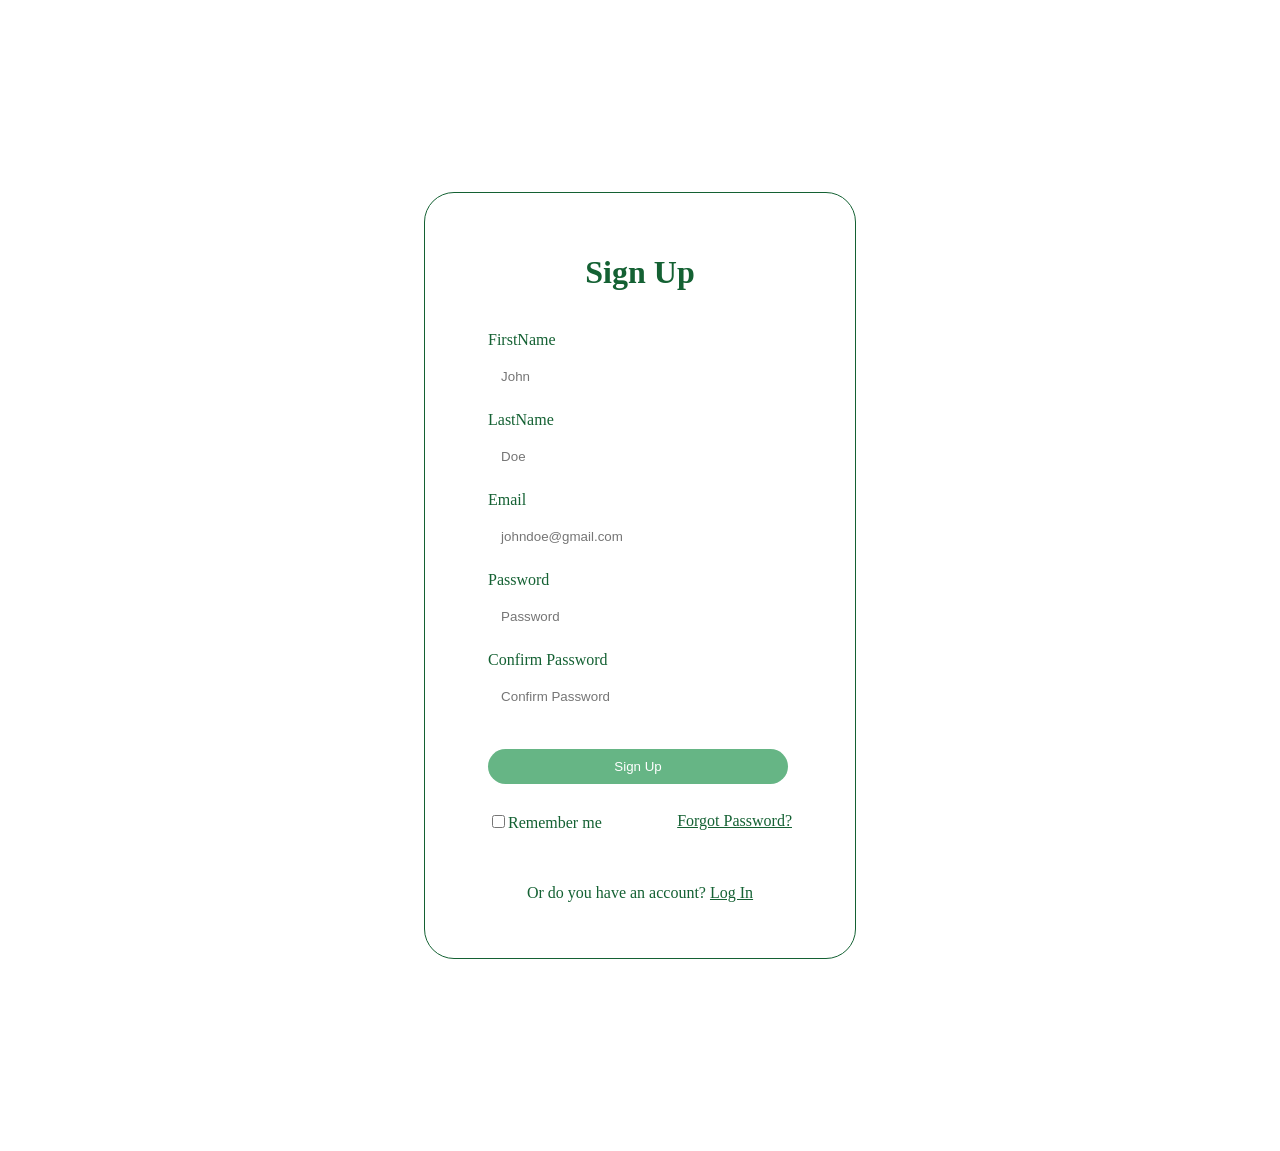
==== register.html @ 47308600 "Add files via upload" ====
<!DOCTYPE html>
<html>
  <head>
    <title>Recipe Haven - Sign Up</title>
    <link rel="stylesheet" href="register.css">
    <link rel="icon" type="image/jpg" href="images/fav2.png" alt="Recipe Haven Icon">
  </head>

  <body>
    <div class="formbox">
      <div class="login">
        <h1 id="sign-up-text" class="text">Sign Up</h1>
        <br>
        <form action="" method="POST" enctype="multipart/form-data" style="padding-bottom: 10px" id="form">
          <!--FirstName-->
          <label class="text" for="firstname" id="firstname">FirstName</label>
          <br>
          <input style="border-radius: 20px; border: none; width: 300px; height: 30px; background-color: #ffffffe0; margin-top: 12px;" type="text" id="firstname" placeholder="   John" minlength="3" required>
          <br><br>
          <!--LastName-->
          <label class="text" for="lastname" id="lastname" >LastName</label>
          <br>
          <input style="border-radius: 20px; border: none; width: 300px; height: 30px; background-color: #ffffffe0; margin-top: 12px;" type="text" id="lastname" placeholder="   Doe" minlength="3" required>
          <br><br>
          <!--Email-->
          <label class="text" for="email" id="email">Email</label>
          <br>
          <input style="border-radius: 20px; border: none; width: 300px; height: 30px; background-color: #ffffffe0; margin-top: 12px;" type="email" id="email" placeholder="   johndoe@gmail.com" required>
          <br><br>
          <!--Password-->
          <label class="text" for="password" id="password">Password</label>
          <br>
          <input style="border-radius: 20px; border: none; background-color: #ffffffe0; width: 300px; height: 30px; margin-top: 12px;" type="password" id="password" placeholder="   Password" minlength="8" maxlength="16" required>
          <br><br>          
          <!--Confirm Password-->
          <label class="text" for="repassword" id="confirm-password">Confirm Password</label>
          <br>
          <input style="border-radius: 20px; border: none; background-color: #ffffffe0; width: 300px; height: 30px; margin-top: 12px" type="password" id="repassword" placeholder="   Confirm Password" minlength="8" maxlength="16" required>
          <br><br><br>
          <!--SignUp Button-->          
          <button type="submit" class="text" id="sign-up-button" id="submit" style="background: rgb(102, 181, 133); color: white; border-radius: 20px; border: none; width: 300px; height: 35px; color: white;">Sign Up</button>            
          <br><br>
        </form>
        <div class="remember-forgot">
          <label for="subscribe" class="text">
            <input type="checkbox" id="remember">Remember me
          </label>
          <a href="#" id="forgotten" class="text" >Forgot Password?</a>
        </div>
        

        <br><br>

        <div style="text-align: center;">
          <span class="text" style="display: inline-block;">Or do you have an account?</span>
        <a href="LogIn.html" class="text" style="display: inline-block;"><p id="log-back-in">Log In</p></a>
        </div>
        
      </div>
    </div>

    <script>     

      document.getElementById('form').addEventListener('submit', function(event) {
        event.preventDefault(); 
        console.log(document.getElementById('firstname').value);

        // Remove existing error messages
        const errors = document.querySelectorAll('.error');
        errors.forEach(error => error.remove());

        let isValid = true;

        // First Name Validation
        let firstName = document.getElementById('firstname').value;
        if (firstName === ''){
          showErrorMessage('firstname','Please enter your first name');
          isValid = false;
        }
        
        // Last Name Validation
        let lastName = document.getElementById('lastname').value;
        if (lastname = ''){          
          showErrorMessage('lastname','Please enter your last name');
          isValid = false;
        }

        // Email Validation
        let email = document.getElementById('email').value;
        let emailRegEx = /^[\w\.-]+@[a-zA-Z\d\.-]+\.[a-zA-Z]{2,6}$/;
        console.log(emailRegEx.test(email))

        if(!emailRegEx.test(email)){
          showErrorMessage('email', 'Invalid Email');
          isValid = false;
        }

        // Password validation
        let password = document.getElementById('password').value;
        let confirmPassword = document.getElementById('repassword').value;
        let passwordRegEx = /^(?=.*[A-Z])(?=.*\d{3,})(?=.*[!@#$%^&*()_\-+=\[\]{}|\\:;'",.<>?/`~])[A-Za-z\d!@#$%^&*()_\-+=\[\]{}|\\:;'",.<>?/`~]{8,}$/;
        if (!passwordRegEx.test(password)) {
          showErrorMessage('password', 'Invalid Password !');
          isValid = false;
        }
        if (password !== confirmPassword) {          
          showErrorMessage('repassword', 'Passwords do not match');
          isValid = false;
        }

        if (isValid) {
          alert('Form successfully submitted!');
        }

      });
                                        
      // Error message
      function showErrorMessage(fieldId, message) {
        let field = document.getElementById(fieldId);
        let error = document.createElement('div');
        error.classList.add('error');
        error.style.color = 'red';
        error.innerText = message;
        field.parentNode.insertBefore(error, field.nextSibling);
      }
      
    </script>

  </body>
</html>
---- register.css ----
body {
  background-image: url('images/Bp2.jpg');
  background-size: cover;
  background-attachment: fixed;
  background-position: center;
  background-repeat: no-repeat;
  margin: 0;
  padding: 0;
}

.formbox {
  display: flex;
  justify-content: center;
  align-items: center;
  margin: 15% auto;
  padding: 40px;
  width: 350px;
  backdrop-filter: blur(10px);
  border: 1px solid white;
  border-radius: 30px;
  border-color: rgb(20, 97, 51);;
}

.text{
  color:rgb(20, 97, 51);
}

#sign-up-text{
  font-weight: bolder; 
  text-align: center;
}

#log-back-in:hover{
  font-weight: bolder;
}

#forgotten:hover {
  font-weight: bolder;
}

.remember-forgot {
  display: flex;
  justify-content: space-between;
}

#lg{
  text-align: left;
}

#sign-up-button{
  cursor: pointer;
}
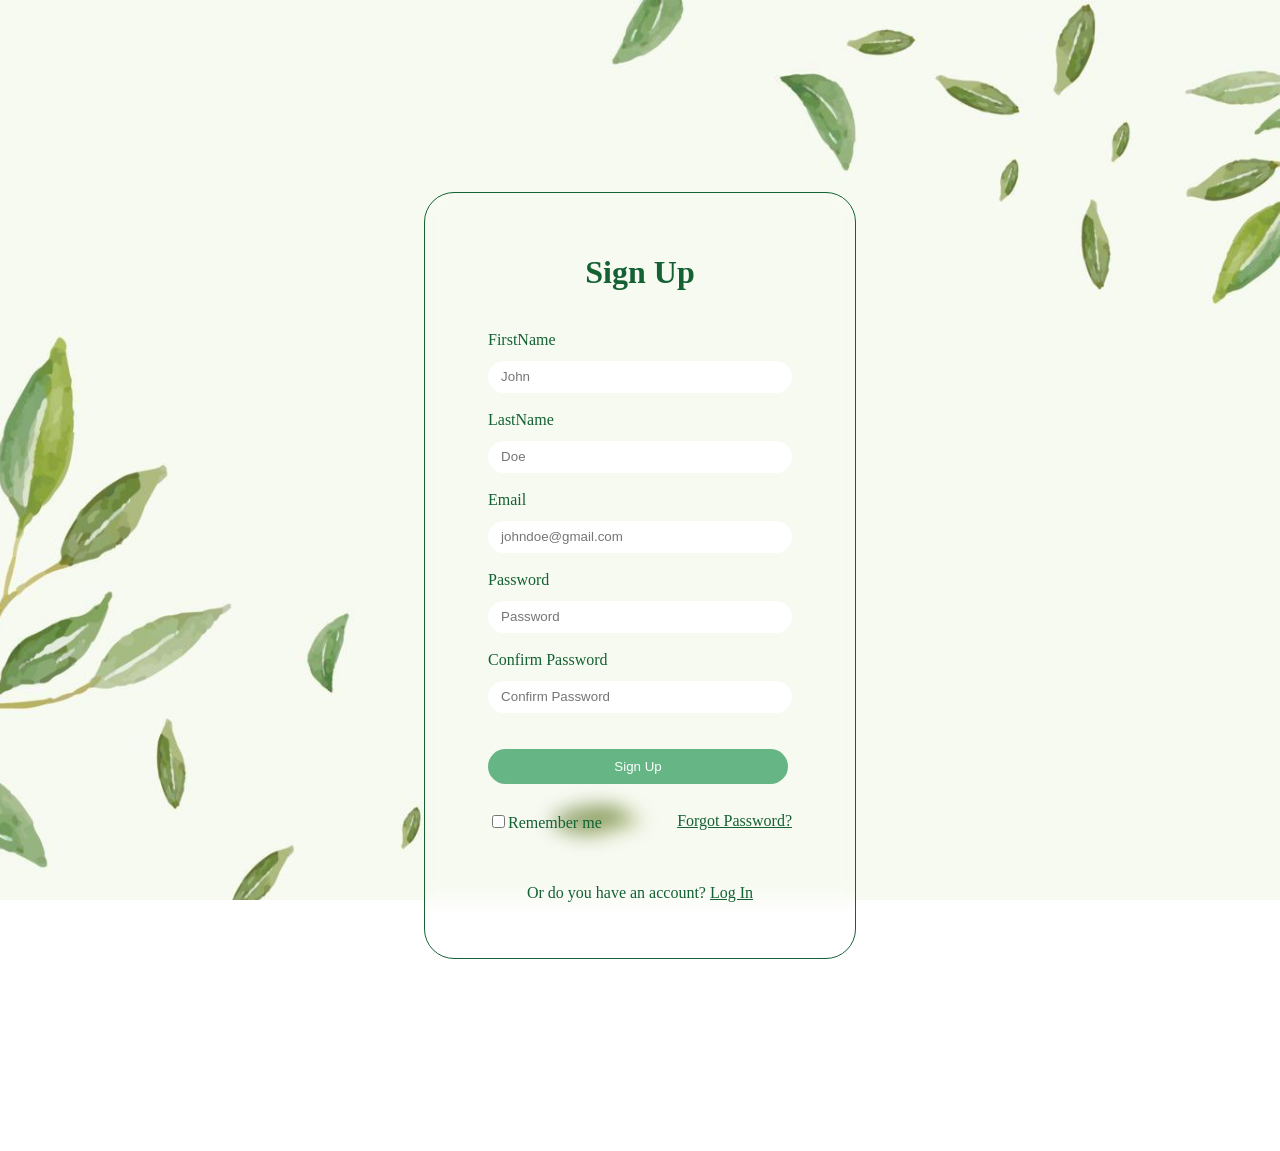
==== commit 8355c76e: "Session Management control" ====
--- a/register.html
+++ b/register.html
@@ -11,7 +11,7 @@
       <div class="login">
         <h1 id="sign-up-text" class="text">Sign Up</h1>
         <br>
-        <form action="" method="POST" enctype="multipart/form-data" style="padding-bottom: 10px" id="form">
+        <form action="" method="POST" enctype="multipart/form-data" style="padding-bottom: 10px" id="form" action="register.php">
           <!--FirstName-->
           <label class="text" for="firstname" id="firstname">FirstName</label>
           <br>
